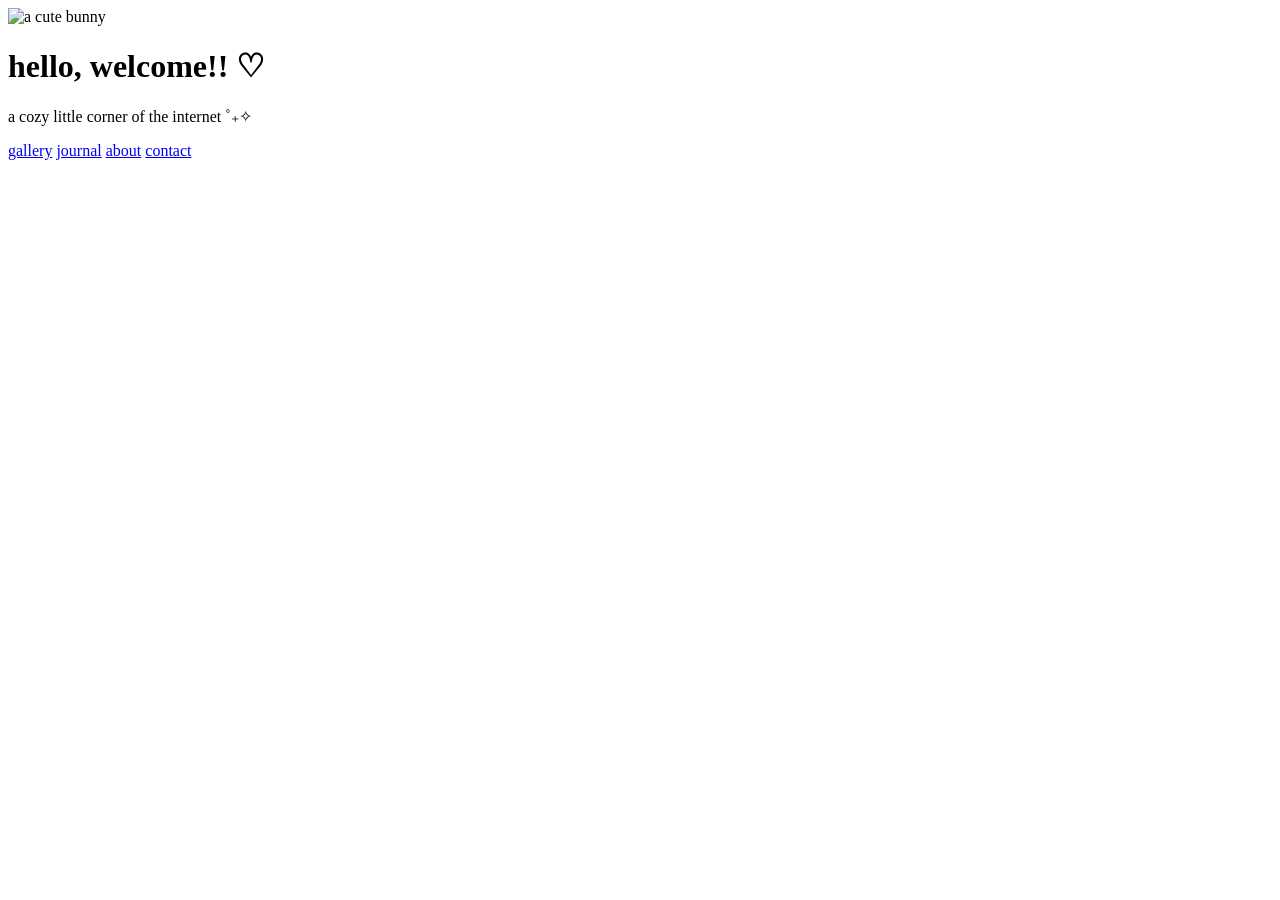
==== index.html @ 9a75c95d "added html's" ====
<!DOCTYPE html>
<html lang="en">
<head>
<meta charset="UTF-8">
<meta name="viewport" content="width=device-width, initial-scale=1.0">
<title>welcome :)</title>
<link href="https://fonts.googleapis.com/css2?family=Baloo+2:wght@400;600;800&family=Nunito:wght@400;700&display=swap" rel="stylesheet">
</head>
<body>
<div class="stars"></div>
<div id="whisper"></div>
<div class="container">
<img class="cat-img"src="https://i.pinimg.com/736x/39/71/58/397158482f8e640d5868b3b666be4bdd.jpg"alt="a cute bunny"
onclick="window.location.href='gallery.html'"
title="hi!!"
/>

 <h1>hello, welcome!! ♡</h1>
  <p class="subtitle" id="subtitletext">a cozy little corner of the internet ˚₊✧</p>
 
  <div class="nav-row">
    <a href="gallery.html">gallery</a>
    <a href="journal.html">journal</a>
    <a href="about.html">about</a>
    <a href="contact.html">contact</a>
  </div>
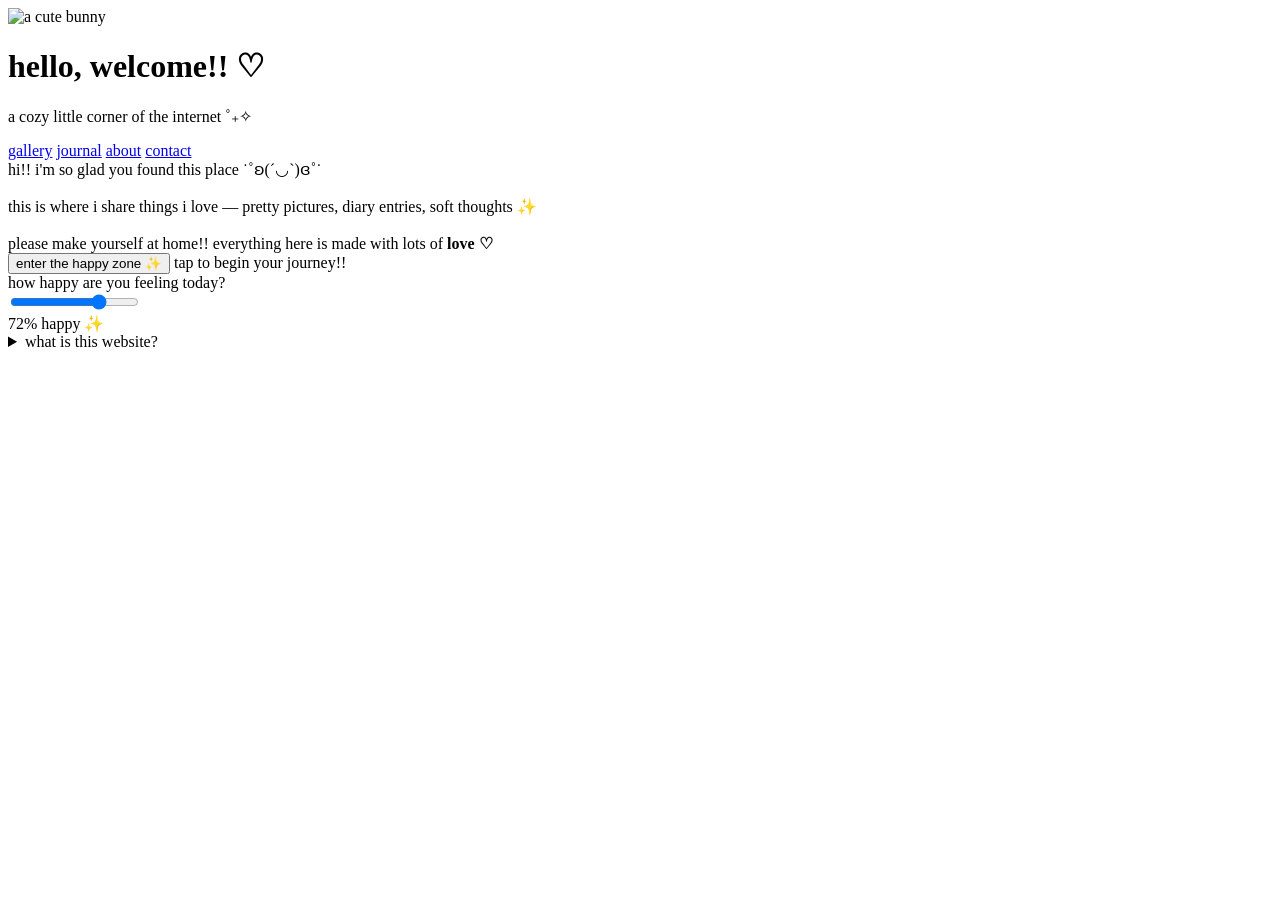
==== commit 57aad02d: "adding basic html" ====
--- a/index.html
+++ b/index.html
@@ -25,3 +25,27 @@
     <a href="contact.html">contact</a>
   </div>
 
+   <div class="welcome-text" id="welcometext">
+    hi!! i'm so glad you found this place ˙˚ʚ(´◡`)ɞ˚˙<br><br>
+    this is where i share things i love — pretty pictures, diary entries, soft thoughts ✨<br><br>
+    please make yourself at home!! everything here is made with lots of <strong>love ♡</strong>
+  </div>
+
+   <button class="fake-button" onclick="void(0)">enter the happy zone ✨</button>
+  <span class="button-hint">tap to begin your journey!!</span>
+
+  <div class="slider-section">
+    <div class="slider-label">how happy are you feeling today?</div>
+    <input type="range" min="0" max="100" value="72"
+      oninput="document.getElementById('vibeVal').textContent = this.value + '% happy ✨'">
+    <div class="slider-value" id="vibeVal">72% happy ✨</div>
+  </div>
+
+  <details>
+    <summary>what is this website?</summary>
+    <div class="details-body">
+      just a personal little corner!! nothing fancy, just calm and cute ♡
+    </div>
+  </details>
+
+  
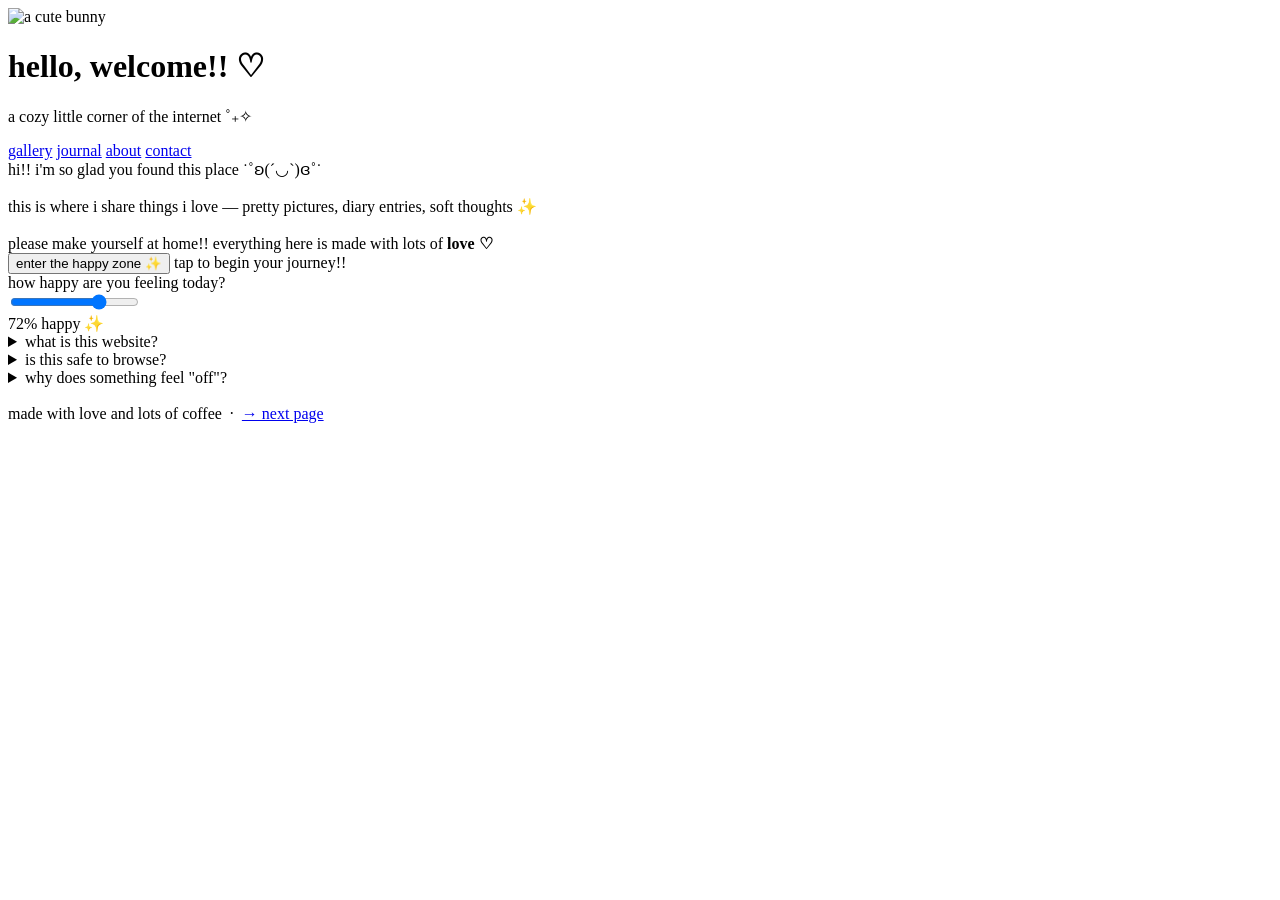
==== commit 7c758d33: "added main css and main java file for the future" ====
--- a/index.html
+++ b/index.html
@@ -48,4 +48,25 @@
     </div>
   </details>
 
-  +   <details>
+    <summary>is this safe to browse?</summary>
+    <div class="details-body">
+      of course!! the safest, happiest place on the internet. i promise. ♡
+    </div>
+  </details>
+ 
+  <details>
+    <summary>why does something feel "off"?</summary>
+    <div class="details-body">
+      hehe silly!! It's just a website.<br>
+      don't worry about it.
+    </div>
+  </details>
+
+   <br>
+  <footer>
+    made with love and lots of coffee &nbsp;·&nbsp;
+    <a href="gallery.html">→ next page</a>
+  </footer>
+ 
+</div>
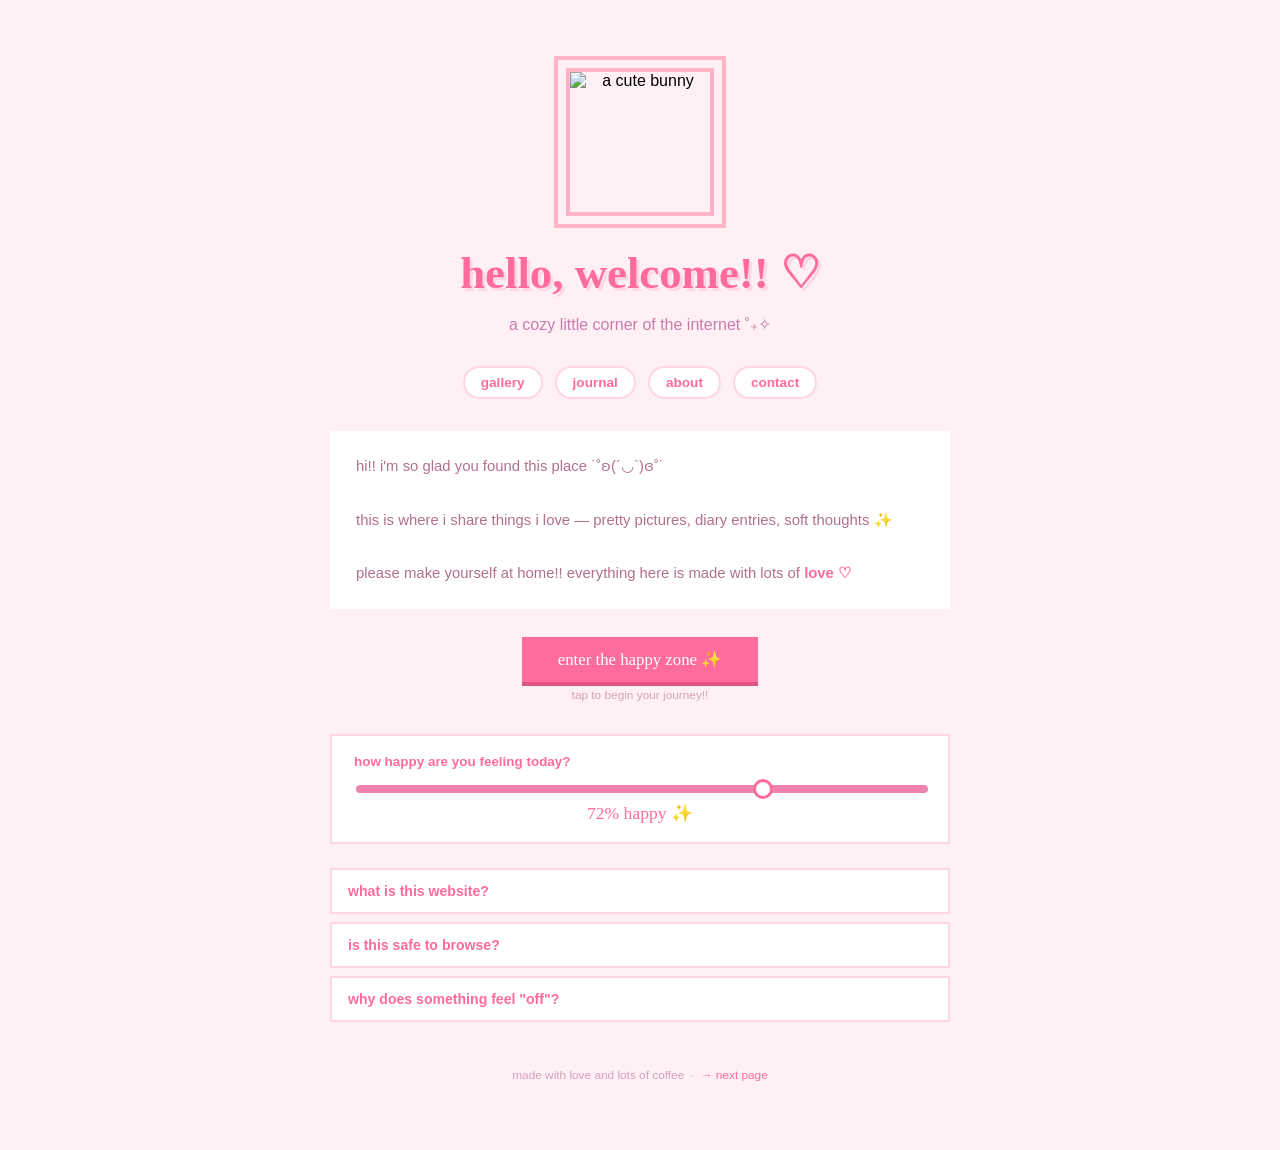
==== commit e9d8beaf: "added css, java next" ====
--- a/index.html
+++ b/index.html
@@ -5,6 +5,7 @@
 <meta name="viewport" content="width=device-width, initial-scale=1.0">
 <title>welcome :)</title>
 <link href="https://fonts.googleapis.com/css2?family=Baloo+2:wght@400;600;800&family=Nunito:wght@400;700&display=swap" rel="stylesheet">
+<link rel="stylesheet" href="main.css">
 </head>
 <body>
 <div class="stars"></div>
--- a/main.css
+++ b/main.css
@@ -0,0 +1,136 @@
+
+body {
+  background: #fff0f5;
+  font-family: 'Nunito', sans-serif;
+  min-height: 100vh;
+}
+ 
+ 
+.container {
+  position: relative; z-index: 1;
+  max-width: 620px; margin: 0 auto;
+  padding: 60px 32px;
+  text-align: center;
+}
+ 
+.cat-img {
+  width: 140px; height: 140px;
+  border: 4px solid #ffb3c6;
+  display: block;
+  margin: 0 auto 28px;
+  box-shadow: 0 0 0 8px #fff0f5, 0 0 0 12px #ffb3c6;
+  animation: float 3s ease-in-out infinite;
+  cursor: pointer;
+}
+@keyframes float {
+  0%, 100% { transform: translateY(0); }
+  50% { transform: translateY(-8px); }
+}
+ 
+h1 {
+  font-family: 'Baloo 2', cursive;
+  font-size: 2.8rem;
+  color: #ff6b9d;
+  margin-bottom: 6px;
+  text-shadow: 3px 3px 0 #ffd6e7;
+}
+.subtitle { font-size: 1rem; color: #c77daa; margin-bottom: 32px; }
+ 
+.nav-row {
+  display: flex; justify-content: center; gap: 12px;
+  flex-wrap: wrap; margin-bottom: 32px;
+}
+.nav-row a {
+  color: #ff6b9d; text-decoration: none;
+  font-weight: 700; font-size: 0.85rem;
+  padding: 7px 16px;
+  background: #fff;
+  border: 2px solid #ffd6e7;
+  border-radius: 50px;
+}
+ 
+.welcome-text {
+  background: #fff;
+  border: 2px #ffd6e7;
+  padding: 22px 26px;
+  margin-bottom: 28px;
+  color: #b07090;
+  line-height: 1.8;
+  font-size: 0.93rem;
+  text-align: left;
+}
+.welcome-text strong { color: #ff6b9d; }
+ 
+
+.fake-button {
+  display: inline-block;
+  background: #ff6b9d;
+  color: white;
+  font-family: 'Baloo 2', cursive;
+  font-size: 1.05rem;
+  padding: 12px 36px;
+  border: none;
+  cursor: pointer;
+  box-shadow: 0 4px 0 #e05585;
+  margin-bottom: 6px;
+}
+.fake-button:active { transform: translateY(2px); box-shadow: 0 2px 0 #e05585; }
+.button-hint { display: block; font-size: 0.74rem; color: #d4a0bb; margin-bottom: 32px; }
+
+.slider-section {
+  background: #fff;
+  border: 2px solid #ffd6e7;
+  padding: 18px 22px;
+  margin-bottom: 24px;
+  text-align: left;
+}
+.slider-label { font-size: 0.84rem; font-weight: 700; color: #ff6b9d; margin-bottom: 10px; }
+input[type=range] {
+  -webkit-appearance: none;
+  width: 100%; height: 8px; border-radius: 8px;
+  background: #ee83af; outline: none; cursor: pointer;
+}
+input[type=range]::-webkit-slider-thumb {
+  -webkit-appearance: none;
+  width: 20px; height: 20px; border-radius: 50%;
+  background: white; border: 3px solid #ff6b9d;
+}
+.slider-value {
+  text-align: center;
+  font-family: 'Baloo 2', cursive;
+  font-size: 1.1rem; color: #ff6b9d; margin-top: 6px;
+}
+ 
+
+details {
+  background: #fff;
+  border: 2px solid #ffd6e7;
+  margin-bottom: 8px;
+  text-align: left;
+}
+summary {
+  padding: 13px 16px;
+  font-weight: 700; font-size: 0.88rem;
+  color: #ff6b9d; cursor: pointer; list-style: none;
+}
+summary::-webkit-details-marker { display: none; }
+details[open] summary { border-bottom: 1px dashed #ffd6e7; }
+.details-body { padding: 13px 16px; color: #b07090; font-size: 0.86rem; line-height: 1.7; }
+ 
+footer { font-size: 0.74rem; color: #d4a0bb; margin-top: 20px; }
+footer a { color: #ff6b9d; text-decoration: none; }
+ 
+
+#whisper {
+  position: fixed; bottom: 20px; left: 20px;
+  background: rgba(255,240,245,0.97);
+  border: 1px solid #ffb3c6;
+  color: #c77daa;
+  font-family: 'Nunito', sans-serif;
+  font-size: 0.78rem;
+  padding: 10px 14px; border-radius: 8px;
+  max-width: 220px; line-height: 1.5;
+  opacity: 0; transition: opacity 0.6s;
+  pointer-events: none; z-index: 999;
+}
+#whisper.show { opacity: 1; }
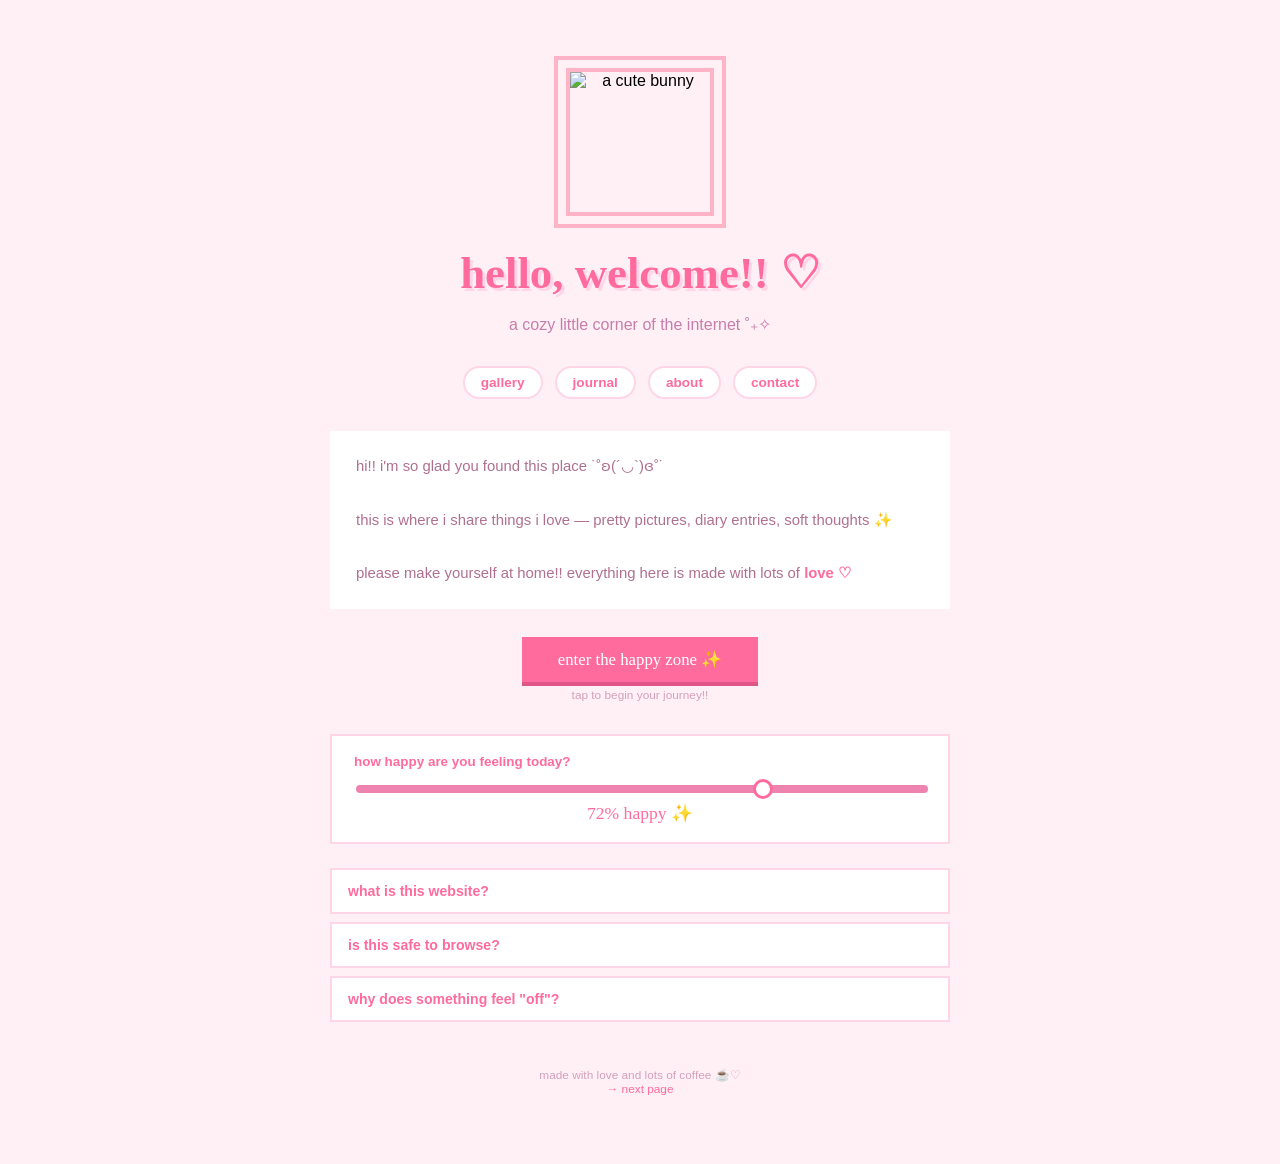
==== commit c3cc8a9e: "didnt like the dot anymore" ====
--- a/index.html
+++ b/index.html
@@ -6,6 +6,7 @@
 <title>welcome :)</title>
 <link href="https://fonts.googleapis.com/css2?family=Baloo+2:wght@400;600;800&family=Nunito:wght@400;700&display=swap" rel="stylesheet">
 <link rel="stylesheet" href="main.css">
+<script src="script.js" defer></script>
 </head>
 <body>
 <div class="stars"></div>
@@ -66,7 +67,7 @@
 
    <br>
   <footer>
-    made with love and lots of coffee &nbsp;·&nbsp;
+    made with love and lots of coffee ☕♡<br>
     <a href="gallery.html">→ next page</a>
   </footer>
  
--- a/main.css
+++ b/main.css
@@ -114,21 +114,20 @@
   color: #ff6b9d; cursor: pointer; list-style: none;
 }
 summary::-webkit-details-marker { display: none; }
-details[open] summary { border-bottom: 1px dashed #ffd6e7; }
+details[open] summary { border-bottom: 1px #ffd6e7; }
 .details-body { padding: 13px 16px; color: #b07090; font-size: 0.86rem; line-height: 1.7; }
  
 footer { font-size: 0.74rem; color: #d4a0bb; margin-top: 20px; }
 footer a { color: #ff6b9d; text-decoration: none; }
- 
 
 #whisper {
   position: fixed; bottom: 20px; left: 20px;
-  background: rgba(255,240,245,0.97);
+  background: rgba(0, 0, 0, 0.97);
   border: 1px solid #ffb3c6;
-  color: #c77daa;
+  color: #ff0000;
   font-family: 'Nunito', sans-serif;
   font-size: 0.78rem;
-  padding: 10px 14px; border-radius: 8px;
+  padding: 10px 14px; 
   max-width: 220px; line-height: 1.5;
   opacity: 0; transition: opacity 0.6s;
   pointer-events: none; z-index: 999;
